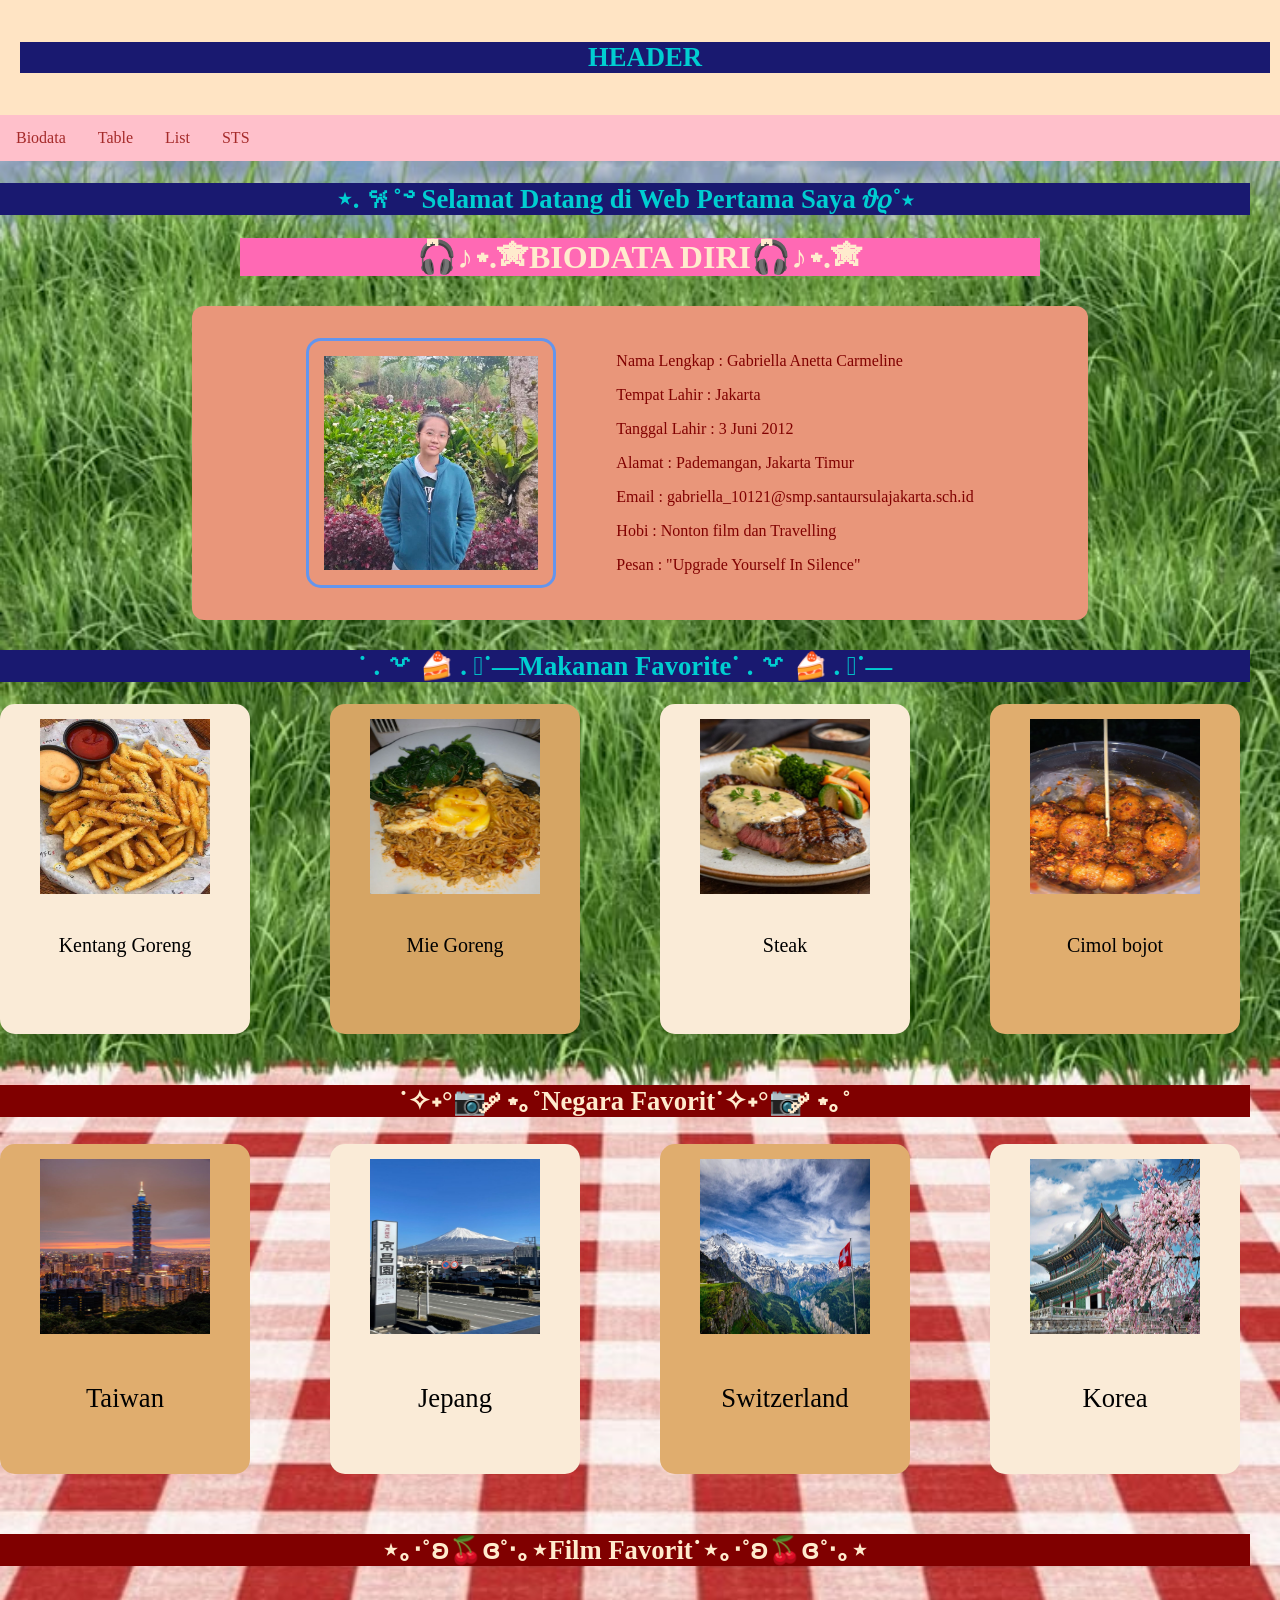
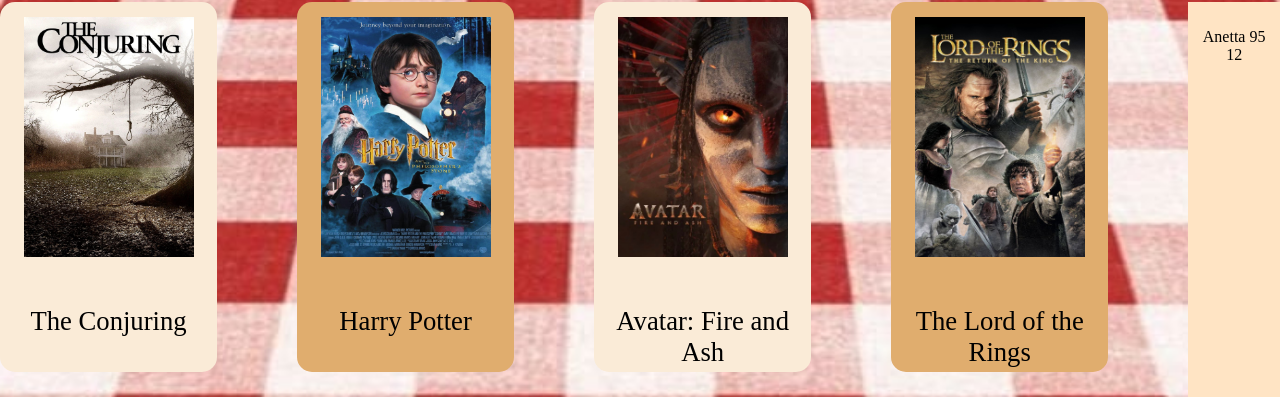
==== index.html @ 6ba16441 "Add files via upload" ====
<!DOCTYPE html>
<html>
    <head>
        <title>Layout HTML dan CSS</title>
        <link rel="stylesheet" href="index.css">
        <link rel="stylesheet" href="biodatastyle.css">
    </head>
    <body>
        <body>
            <div class="header">
                <h2>HEADER</h2>
            </div>
            <div class="topnav">
                <a href="index.html">Biodata</a>
                <a href="table.html">Table</a>
                <a href="list.html">List</a>
                <a href="sts.html">STS</a>
            </div>
             <h2>⋆. 𐙚˚࿔ Selamat Datang di Web Pertama Saya 𝜗𝜚˚⋆</h2>
        <center><h1>🎧ྀི♪⋆.✮BIODATA DIRI🎧ྀི♪⋆.✮</h1></center>

        <div class="biodata">
            <div class="content">
                <div class="foto">
                    <img src="anet gede.jpeg" alt="Foto Masa Kini" class="top">
                    <img src="anet kecil.jpeg" alt="Foto Masa Lalu" class="bottom">
                </div>

                <div class="isi">
                    <p>Nama Lengkap : Gabriella Anetta Carmeline</p>
                    <p>Tempat Lahir : Jakarta</p>
                    <p>Tanggal Lahir : 3 Juni 2012</p>
                    <p>Alamat : Pademangan, Jakarta Timur</p>
                    <p>Email : gabriella_10121@smp.santaursulajakarta.sch.id</p>
                    <p>Hobi : Nonton film dan Travelling</p>
                    <p>Pesan : "Upgrade Yourself In Silence" 
                    </p>
                </div>
            </div>
        </div>

        <h2>˙ . ꒷ 🍰 . 𖦹˙—Makanan Favorite˙ . ꒷ 🍰 . 𖦹˙—</h2>
        <div class="Makanan">
            <div class="kentang">
            <img src="kentang.jpg" alt="kentang goreng" width="200" height="205">
            <p> Kentang Goreng</p>
            </div>
            <div class="mie">
            <img src="Indomie goreng.jpg" alt="mie goreng" width="200" height="205">
             <p> Mie Goreng</p>
            </div>
             <div class="steak">
            <img src="steak.jpg" alt="steak" width="200" height="205">
            <p> Steak</p>
             </div>
            <div class="cimol">
            <img src="cimol.jpg" alt="cimol bojot" width="200" height="205">
            <p> Cimol bojot</p>
        </div>

          </div>

        <h3>˙✧˖°📷 ༘ ⋆｡˚Negara Favorit˙✧˖°📷 ༘ ⋆｡˚</h3>
        <div class="Negara">
            <div class="Taiwan">
            <img src="taiwan.jpg" alt="taiwan" width="200" height="205">
            <p> Taiwan</p>
            </div>
            <div class="Jepang">
            <img src="japan.jpg" alt="jepang" width="200" height="205">
             <p> Jepang</p>
            </div>
             <div class="Switzerland">
            <img src="switzerland.jpg" alt="switzerland" width="200" height="205">
            <p> Switzerland</p>
             </div>
            <div class="Korea">
            <img src="korea.jpg" alt="korea" width="200" height="205">
            <p> Korea</p>
        </div>

        </div>

        <h4>⋆｡‧˚ʚ🍒ɞ˚‧｡⋆Film Favorit˙⋆｡‧˚ʚ🍒ɞ˚‧｡⋆</h3>
        <div class="Film">
            <div class="Conjur">
            <img src="conjuring.jpg" alt="Conjur" width="200" height="270">
            <p> The Conjuring</p>
            </div>
            <div class="Harpot">
            <img src="harpot.jpg" alt="Harpot" width="200" height="270">
             <p> Harry Potter</p>
            </div>
             <div class="Avatar">
            <img src="avatar.jpg" alt="Avatar" width="200" height="270">
            <p> Avatar: Fire and Ash</p>
             </div>
            <div class="Rings">
            <img src="rings.jpg" alt="Rings" width="200" height="270">
            <p> The Lord of the Rings</p>
        </div>

            <div class="footer">
                <p>Anetta 95 12</p>

            </div>
        </body>
    </body>
</html>
---- index.css ----
*{
    box-sizing: border-box;
}
body{
    margin: 0;
}
.header{
    background-color: bisque;
    padding: 20px;
    text-align: center;
}
/*style pada topnav*/
.topnav{
    overflow: hidden;
    background-color: pink;
}
.topnav a{
    float: left;
    display: block;
    color: brown;
    text-align: center;
    padding: 14px 16px;
    text-decoration: none;
}
.topnav a:hover{
    background-color: azure;
    color: brown;
}
.footer{
    background-color: bisque;
    padding: 10px;
    text-align: center;
}
/* style pada table */
table, th, td{
    border:1px solid black;
}
table{
    border-collapse: collapse;
    width: 70%;
}
th, td{
    padding: 8px;
}
tr{
    background-color: bisque;
}
tr:nth-child(even){
    background-color: hotpink;
}
tr:hover{
    background-color: honeydew;
}
---- biodatastyle.css ----
body{
    background-image: url(picnic\ background.jpg);
    background-size: cover;
    background-position: center;
}

h1{
    background-color:hotpink;
    color:blanchedalmond;
    text-align: center;
    width: 800px;
}
div.biodata{
    margin: 30px auto;
    width: 70%;
    background-color:darksalmon;
    color:maroon;
    padding: 30px;
    border-radius: 12px;
    display: flex;
    justify-content: center;
    align-items: center;
}
div.content{
    display: flex;
    align-items: center;
    justify-content: center;
    gap:60px;
}
div.foto{
    position: relative;
    width: 250px;
    height: 250px;
    overflow: hidden;
    border-radius: 15px;
    cursor: pointer;
    display: flex;
    align-items: center;
    justify-content: center;
    border: 3px solid cornflowerblue;
}
div.foto img{
    position: absolute;
    width: 100%;
    height: 100%;
    object-fit: cover;
    object-position: center;
    transition: transform 0.5s ease, opacity 0.5s ease;
}
div.foto img.top{
    opacity: 1;
    z-index: 2;
}
div.foto:hover img.top{
    opacity: 0;
    transform: scale(1.1);
}
div.foto img.buttom{
    opacity: 0;
    z-index: 1;
}
div.foto:hover img.buttom{
    opacity: 1;
    transform: scale(1.1);
}

h2{
    background-color:midnightblue ;
    color:darkturquoise;
    text-align: center;
    width: 1250px;
    font-size: 20pt;
}

div.Makanan{
    text-align: center;
    display: flex;
    gap: 80px;
    text-align: center;
}
img{
    padding: 15px;
}
div.kentang{
    width:250px;
    height:330px;
    border-radius: 15px;
    background-color:antiquewhite;
    box-shadow: 0 4px 8px 0 rosybrown(5, 134, 5);
    margin-bottom: 25px;
    text-align: center;
    align-items: center;
    border-radius: 15px;
    font-size: 15pt;
}
div.kentang:hover{
    overflow: hidden;
    transition: transform 0.3s ease;
    transform: scale(1.1);
}
div.mie{
    width:250px;
    height:330px;
    border-radius: 15px;
    background-color:rgb(214, 165, 100);
    box-shadow: 0 4px 8px 0 rosybrown(5, 134, 5);
    margin-bottom: 25px;
    text-align: center;
    align-items: center;
    border-radius: 15px;
    font-size: 15pt;
}
div.mie:hover{
    overflow: hidden;
    transition: transform 0.3s ease;
    transform: scale(1.1);
}
div.steak{
    width:250px;
    height:330px;
    border-radius: 15px;
    background-color:antiquewhite;
    box-shadow: 0 4px 8px 0 rosybrown(5, 134, 5);
    margin-bottom: 25px;
    text-align: center;
    align-items: center;
    border-radius: 15px;
    font-size: 15pt;
}
div.steak:hover{
    overflow: hidden;
    transition: transform 0.3s ease;
    transform: scale(1.1);
}
div.cimol{
    width:250px;
    height:330px;
    border-radius: 15px;
    background-color:rgb(224, 173, 110);
    box-shadow: 0 4px 8px 0 rosybrown(5, 134, 5);
    margin-bottom: 25px;
    text-align: center;
    align-items: center;
    border-radius: 15px;
    font-size: 15pt;
}
div.cimol:hover{
    overflow: hidden;
    transition: transform 0.3s ease;
    transform: scale(1.1);
}
h3{
    background-color:maroon;
    color:blanchedalmond;
    text-align: center;
    width: 1250px;
    font-size: 20pt;
}
div.Negara{
text-align: center;
display: flex;
gap: 80px;
}

img{
padding: 15px;
}

div.Taiwan{
    width:250px;
    height:330px;
    border-radius: 15px;
    background-color:rgb(224, 173, 110);
    box-shadow: 0 4px 8px 0 rosybrown(5, 134, 5);
    margin-bottom: 25px;
    text-align: center;
    align-items: center;
    border-radius: 15px;
    font-size: 20pt;
}
div.Taiwan:hover{
    overflow: hidden;
    transition: transform 0.3s ease;
    transform: scale(1.1);
}
div.Jepang{
    width:250px;
    height:330px;
    border-radius: 15px;
    background-color:antiquewhite;
    box-shadow: 0 4px 8px 0 rosybrown(5, 134, 5);
    margin-bottom: 25px;
    text-align: center;
    align-items: center;
    border-radius: 15px;
    font-size: 20pt;
}
div.Jepang:hover{
    overflow: hidden;
    transition: transform 0.3s ease;
    transform: scale(1.1);
}
div.Switzerland{
    width:250px;
    height:330px;
    border-radius: 15px;
    background-color:rgb(224, 173, 110);
    box-shadow: 0 4px 8px 0 rosybrown(5, 134, 5);
    margin-bottom: 25px;
    text-align: center;
    align-items: center;
    border-radius: 15px;
    font-size: 20pt;
}
div.Switzerland:hover{
    overflow: hidden;
    transition: transform 0.3s ease;
    transform: scale(1.1);
}
div.Korea{
    width:250px;
    height:330px;
    border-radius: 15px;
    background-color:antiquewhite;
    box-shadow: 0 4px 8px 0 rosybrown(5, 134, 5);
    margin-bottom: 25px;
    text-align: center;
    align-items: center;
    border-radius: 15px;
    font-size: 20pt;
}
div.Korea:hover{
    overflow: hidden;
    transition: transform 0.3s ease;
    transform: scale(1.1);
}
h3{
    background-color:maroon;
    color:blanchedalmond;
    text-align: center;
    width: 1250px;
    font-size: 20pt;
}

h4{
    background-color:maroon;
    color:blanchedalmond;
    text-align: center;
    width: 1250px;
    font-size: 20pt;
}
div.Film{
text-align: center;
display: flex;
gap: 80px;
}

img{
padding: 15px;
}

div.Conjur{
    width:250px;
    height:370px;
    border-radius: 15px;
    background-color:antiquewhite;
    box-shadow: 0 4px 8px 0 rosybrown(5, 134, 5);
    margin-bottom: 25px;
    text-align: center;
    align-items: center;
    border-radius: 15px;
    font-size: 20pt;
}
div.Conjur:hover{
    overflow: hidden;
    transition: transform 0.3s ease;
    transform: scale(1.1);
}
div.Harpot{
    width:250px;
    height:370px;
    border-radius: 15px;
    background-color:rgb(224, 173, 110);
    box-shadow: 0 4px 8px 0 rosybrown(5, 134, 5);
    margin-bottom: 25px;
    text-align: center;
    align-items: center;
    border-radius: 15px;
    font-size: 20pt;
}
div.Harpot:hover{
    overflow: hidden;
    transition: transform 0.3s ease;
    transform: scale(1.1);
}
div.Avatar{
    width:250px;
    height:370px;
    border-radius: 15px;
    background-color:antiquewhite;
    box-shadow: 0 4px 8px 0 rosybrown(5, 134, 5);
    margin-bottom: 25px;
    text-align: center;
    align-items: center;
    border-radius: 15px;
    font-size: 20pt;
}
div.Avatar:hover{
    overflow: hidden;
    transition: transform 0.3s ease;
    transform: scale(1.1);
}
div.Rings{
    width:250px;
    height:370px;
    border-radius: 15px;
    background-color:rgb(224, 173, 110);
    box-shadow: 0 4px 8px 0 rosybrown(5, 134, 5);
    margin-bottom: 25px;
    text-align: center;
    align-items: center;
    border-radius: 15px;
    font-size: 20pt;
}
div.Rings:hover{
    overflow: hidden;
    transition: transform 0.3s ease;
    transform: scale(1.1);
}
@font-face {
    font-family: "heycomic";
    src: url(hey_comic/Hey\ Comic.otf);
}
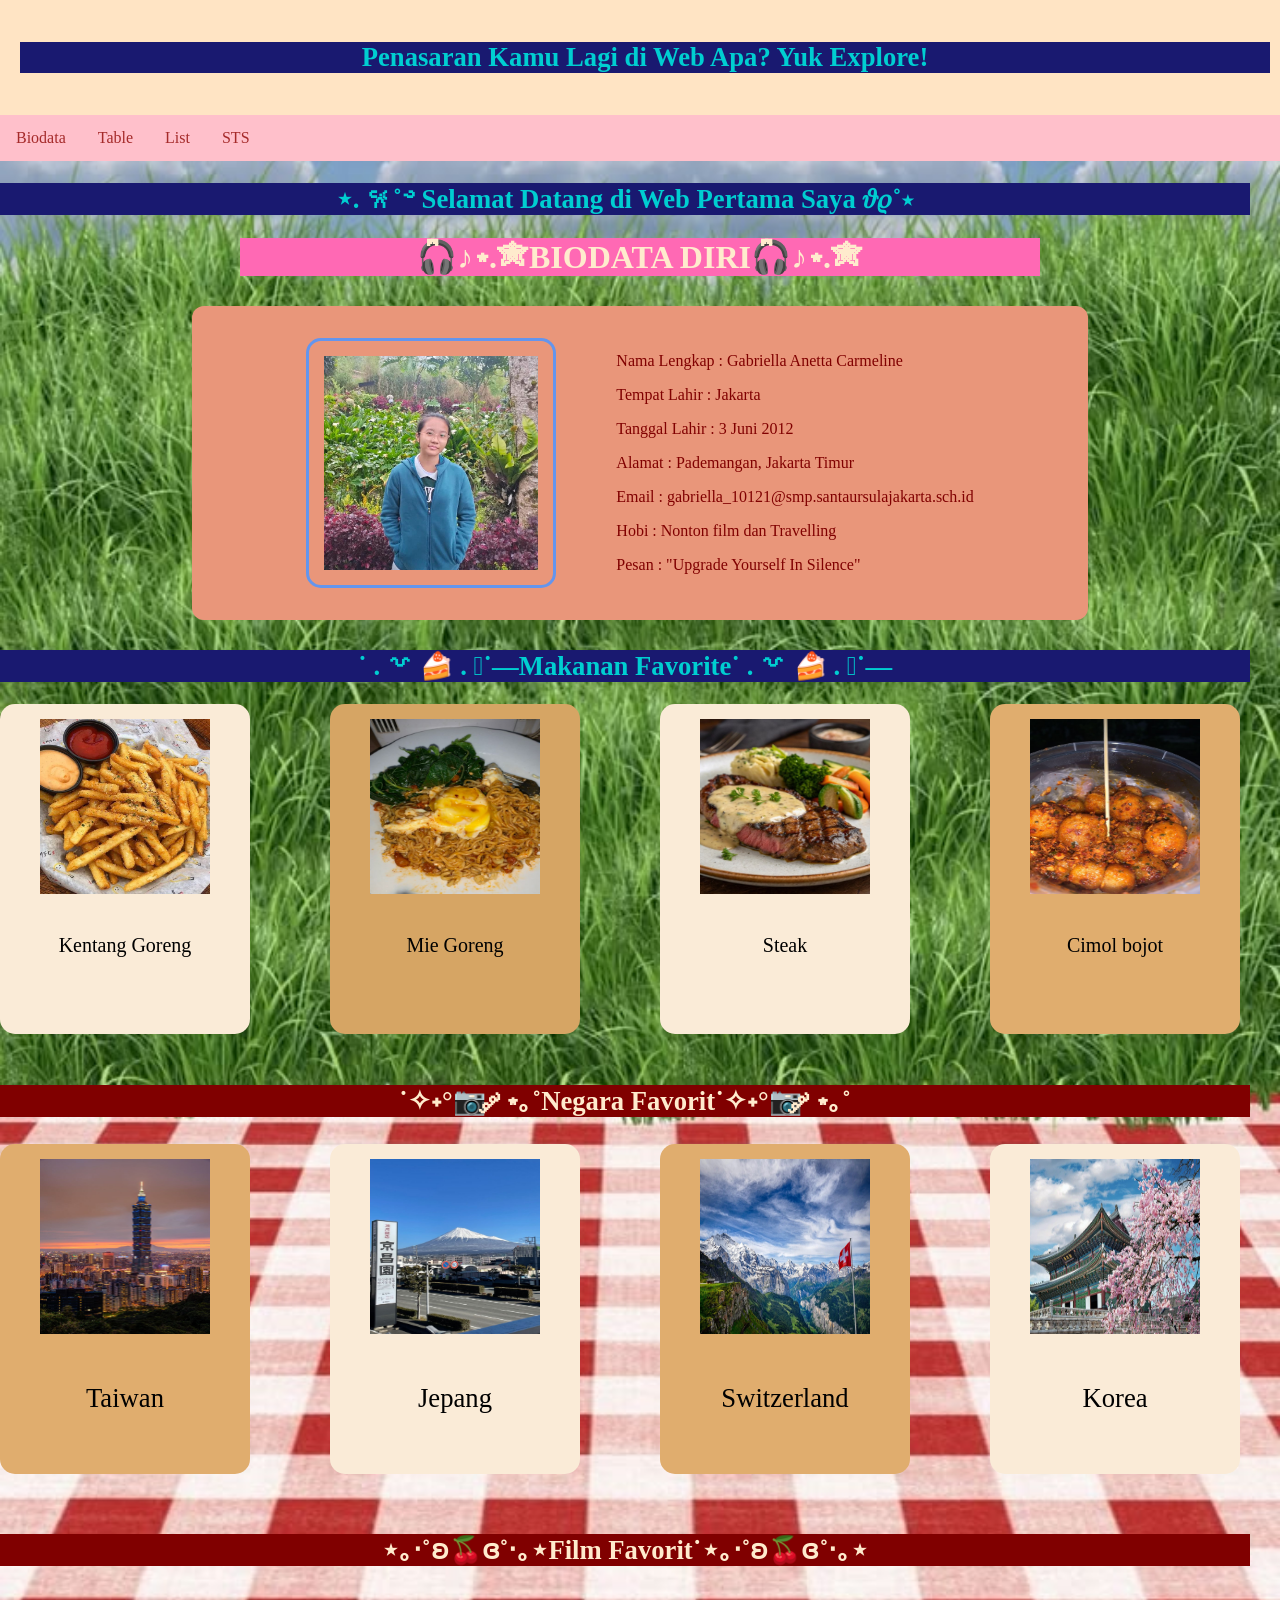
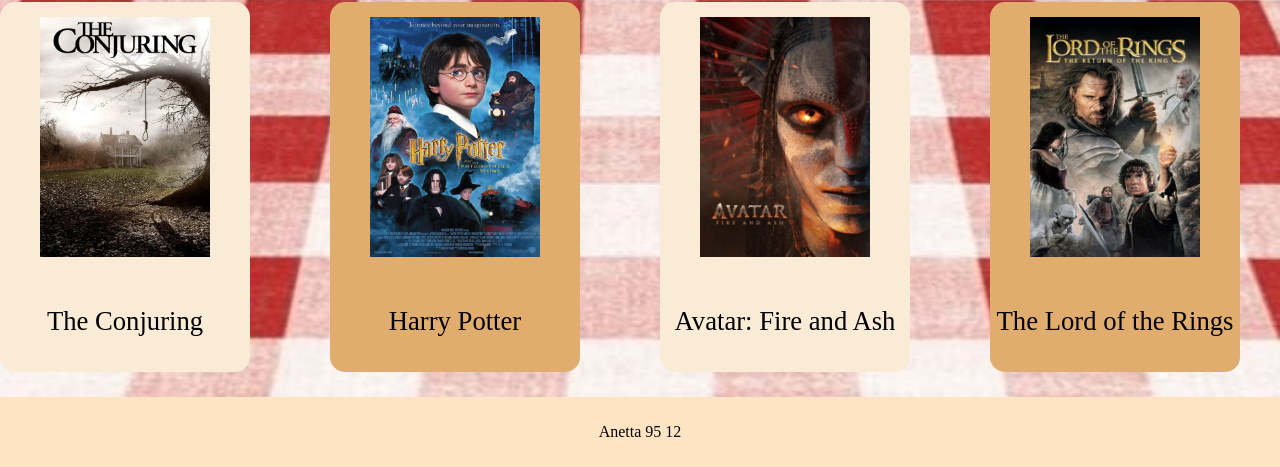
==== commit 671a6f27: "Add files via upload" ====
--- a/index.html
+++ b/index.html
@@ -8,7 +8,7 @@
     <body>
         <body>
             <div class="header">
-                <h2>HEADER</h2>
+                <h2>Penasaran Kamu Lagi di Web Apa? Yuk Explore!</h2>
             </div>
             <div class="topnav">
                 <a href="index.html">Biodata</a>
@@ -98,9 +98,9 @@
             <div class="Rings">
             <img src="rings.jpg" alt="Rings" width="200" height="270">
             <p> The Lord of the Rings</p>
+            </div>
         </div>
-
-            <div class="footer">
+        <div class="footer">
                 <p>Anetta 95 12</p>
 
             </div>
--- a/index.css
+++ b/index.css
@@ -43,11 +43,40 @@
     padding: 8px;
 }
 tr{
-    background-color: bisque;
+    background-color:lightskyblue;
 }
 tr:nth-child(even){
     background-color: hotpink;
 }
 tr:hover{
     background-color: honeydew;
-}+}
+ol{
+    background-color:#b8e2ff;
+    margin: 6px 0;
+    padding: 15px 30px;
+    border: 3px solid #6cb8ff;
+    list-style-position: inside;
+}
+ol li{
+    background-color: bisque;
+    margin: 10px;
+    padding: 6px 12px;
+    border: 2px peru;
+}
+ul{
+    background-color: #b8e2ff;
+    border: 3px solid #6cb8ff;
+    padding: 15px 30px;
+    margin: 10px;
+    list-style-position: inside;
+}
+ul li{
+    background-color: bisque;
+    border: 2px solid peru;
+    margin: 6px 0;
+    padding: 6px 12px;
+}
+.a{
+    background-color: peru;
+}
